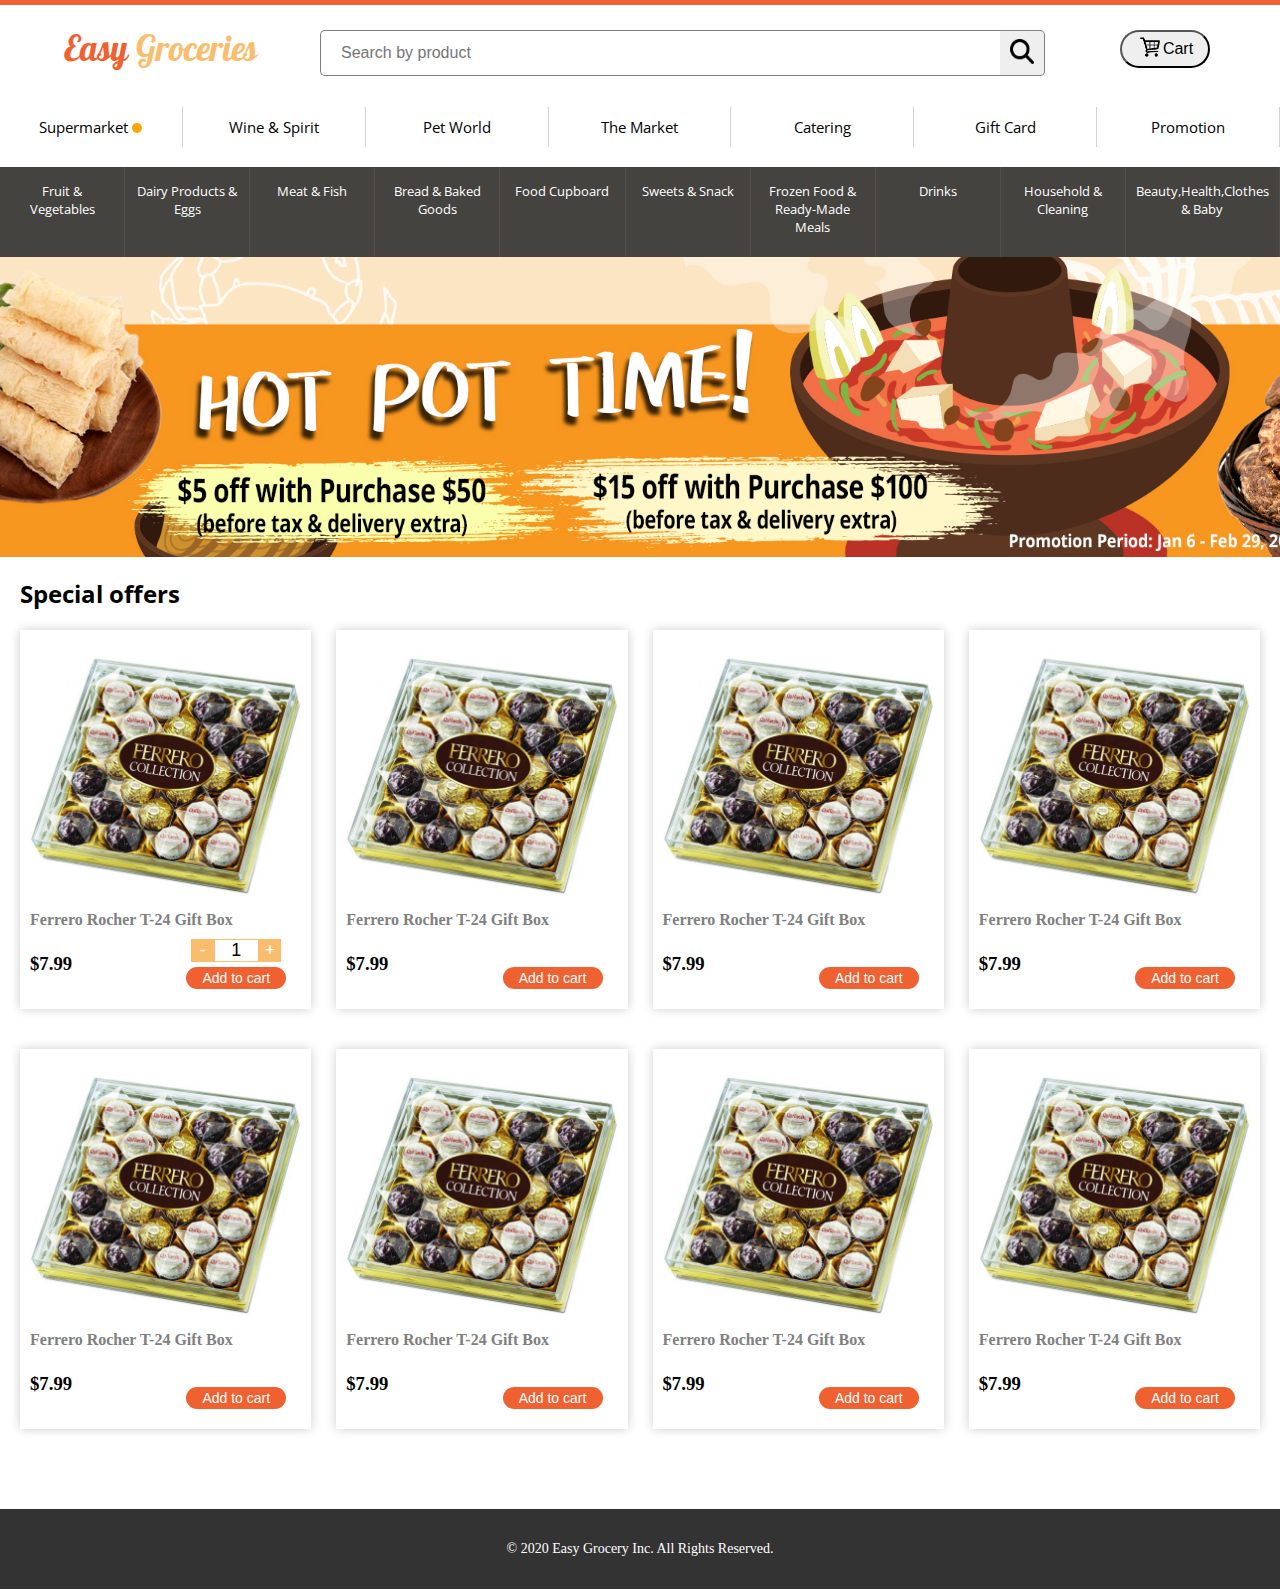
==== dynamic_site/index.html @ de04051f "dynamic" ====
<!DOCTYPE html>
<html lang="en">

<head>
    <meta charset="UTF-8">
    <meta name="viewport" content="width=device-width, initial-scale=1.0">
    <meta http-equiv="X-UA-Compatible" content="ie=edge">
    <link rel="stylesheet" href="./css/main.css">
    <link href="https://fonts.googleapis.com/css?family=Galada&display=swap" rel="stylesheet">
    <link href="https://fonts.googleapis.com/css?family=Open+Sans:800&display=swap" rel="stylesheet">
    <link href="https://fonts.googleapis.com/css?family=Gotu&display=swap" rel="stylesheet">
    
    <title>Easy Grocery</title>
</head>

<body>
    <div class="top"></div>
    <header>
        <div class="header">
            <div class="logo"><span class="easy">Easy</span> <span class="grocery">Groceries</span></div>
            <div class="searchDiv">
                <input type="text" placeholder="Search by product"></input>
                <button class="search"><img src="./img/search.webp"></button>
            </div>
            <div>
                <button class="cart"><img src="./img/cart.png" alt=""><span>Cart</span></button>
            </div>
            <img src="./img/bar.png" alt="" class="bar">
        </div>
        <nav>
            <div class="service">
                <div class="supermarket">
                    Supermarket
                    <span></span>
                    <ul class="department_list">
                        
                    </ul>
                </div>
                <div>Wine & Spirit</div>
                <div>Pet World</div>
                <div>The Market</div>
                <div>Catering</div>
                <div>Gift Card</div>
                <div>Promotion</div>
            </div>
            <div class="category">
                <div>Fruit & Vegetables</div>
                <div>Dairy Products & Eggs</div>
                <div>Meat & Fish</div>
                <div>Bread & Baked Goods</div>
                <div>Food Cupboard</div>
                <div>Sweets & Snack</div>
                <div>Frozen Food & Ready-Made Meals</div>
                <div>Drinks</div>
                <div>Household & Cleaning</div>
                <div>Beauty,Health,Clothes & Baby</div>
            </div>
        </nav>

    </header>

    <main class="splash">
        <div class="banner">
            <!-- <img src="./img/hotpot.jpg" alt="banner"> -->
        </div>
        <div class="special">
            <h2>Special offers</h2>
            <div class="item">
                <div>
                    <img src="./img/item.jpg" alt="">
                    <h4>Ferrero Rocher T-24 Gift Box</h4>
                    <h3>$7.99</h3>
                    <div class="amount">
                        <div class="minus">-</div>
                        <div>1</div>
                        <div class="plus">+</div>
                    </div>
                    <button>Add to cart</button>
                </div>
                <div>
                    <img src="./img/item.jpg" alt="">
                    <h4>Ferrero Rocher T-24 Gift Box</h4>
                    <h3>$7.99</h3>
                    <button>Add to cart</button>
                </div>
                <div>
                    <img src="./img/item.jpg" alt="">
                    <h4>Ferrero Rocher T-24 Gift Box</h4>
                    <h3>$7.99</h3>
                    <button>Add to cart</button>
                </div>
                <div>
                    <img src="./img/item.jpg" alt="">
                    <h4>Ferrero Rocher T-24 Gift Box</h4>
                    <h3>$7.99</h3>
                    <button>Add to cart</button>
                </div>
                <div>
                    <img src="./img/item.jpg" alt="">
                    <h4>Ferrero Rocher T-24 Gift Box</h4>
                    <h3>$7.99</h3>
                    <button>Add to cart</button>
                </div>
                <div>
                    <img src="./img/item.jpg" alt="">
                    <h4>Ferrero Rocher T-24 Gift Box</h4>
                    <h3>$7.99</h3>
                    <button>Add to cart</button>
                </div>
                <div>
                    <img src="./img/item.jpg" alt="">
                    <h4>Ferrero Rocher T-24 Gift Box</h4>
                    <h3>$7.99</h3>
                    <button>Add to cart</button>
                </div>
                <div>
                    <img src="./img/item.jpg" alt="">
                    <h4>Ferrero Rocher T-24 Gift Box</h4>
                    <h3>$7.99</h3>
                    <button>Add to cart</button>
                </div>
            </div>

        </div>
    </main>

    <main class="products">
            <h3 class="productTitle">111</h3>
            <div  class="product_list">
    
            </div>
    </main>

    <footer>
        <p>© 2020 Easy Grocery Inc. All Rights Reserved.</p>
    </footer>

    <script src="./js/jquery.js"></script>
    <script src="js/vendor/foundation.js"></script>
    <script src="./js/app.js"></script>
</body>

</html>
---- dynamic_site/css/main.css ----
*{
    padding:0;
    margin:0;
    box-sizing: border-box;
}




.top{
    width: 100%;
    height: 5px;
    background-color: #f06131;
}
.logo{
    font-family: 'Galada', cursive;
    font-size: 35px;
    margin-top: 20px;
    text-align: center;
    user-select: none;
}
.logo:hover{
    cursor: pointer;
}
.easy{
    color: #f06131;
}
.grocery{
    color: #f9bd6d;
}
.header{
    display: grid;
    grid-template-columns: 2fr 5fr 1fr;

}
header input{
    width: 85%;
    height: 2.9rem;
    border:1px grey solid;
    margin-top: 25px;
    padding-left: 20px;
    font-size: 16px;
    font-family: 'Segoe UI', Tahoma, Geneva, Verdana, sans-serif;
    display: block;
    border-right: none;
    border-top-left-radius: 5px;
    border-bottom-left-radius: 5px;
}

.cart{
    margin-top: 25px;
    height: 2.4rem;
    width: 90px;
    border-radius: 20px;
    font-size: 16px;
}
.cart img{
    width: 20px;
}
.cart span{
    display: inline-block;
    transform: translate(3px,-3px);
   
}
.service{
    width: 100%;
    display: flex;
    height: 40px;
    margin-top: 25px;
}
.service div{
    text-align: center;
    flex: 1;
    font-family: 'Open Sans', sans-serif;
    line-height: 40px;
    font-size: 15px;
    border-right: 1px lightgrey solid;
}
.category{
    width: 100%;
    height: 90px;
    background-color: #45433f;
    margin-top: 20px;
    display: flex;
    
}
.category div{
    flex:1;
    color: white;
    font-family: 'Open Sans', sans-serif;
    font-size: 13px;
    padding:15px 10px;
    border-right:1px #524f49 solid;
    box-sizing: content-box;
    text-align: center;
}
.banner{
    width: 100%;
    height: 300px;
    background-image: url("../img/hotpot.jpg");
    background-size: cover;
    background-position:center;
}
.banner img{
    width: 100%;
    background-position: center;
}
.special{
    height: auto;
    width: 100%;
    margin-top:20px;
    padding:0 20px;

}
.special h2{
    font-family: 'Open Sans', sans-serif;
    margin-bottom:20px;
}
.item{
    display: grid;
    grid-column-gap: 25px;
    grid-row-gap: 40px;
    grid-template-columns: repeat( auto-fit, minmax(250px, 1fr) );
}
.item>div{
    padding:10px;
    height: auto;
    box-shadow:  0px 0px 10px rgba(9,9,9,0.2);
    font-family: roboto;
    font-weight: 100;
    position: relative;
}
.item img{
    display: block;
    width: 100%;
}
.item h4{
    color: grey;
}
.item h3{
    line-height: 70px;
}


footer{
    height: 80px;
    width: 100%;
    background-color: #333333;
    text-align: center;
    color: white;
    font-family: roboto;
    font-size: 14px;
    font-weight: 200;
    line-height: 80px;
    margin-top: 80px;
}
.bar{
    display: none;
}
.mask{
    position: fixed;
    width: 100%;
    height: 100%;
    background-color: rgba(22,22,22,0.8);
}
.cartPage{
    position: fixed;
    width: 80%;
    height: 90%;
    left: 10%;
    top: 5%;
    background-color: #fff;
    border-radius: 3%;
    border:3px grey solid;
}
.cartPage h1{
    text-align: center;
    margin-top: 7vh;
}
.close{
    position: absolute;
    width: 30px;
    top: 15px;
    right: 20px;
}
.cartContent{
    width: 90%;
    height: 50%;
    margin:0 auto;
    border-top: 1px black solid;
    border-bottom: 1px black solid;
    display: grid;
    grid-template-columns: 1fr 1fr 1fr;
    margin-top: 10px;
}
.cartContent div{
    text-align: center;
    padding-top: 10px;
}
.cartContent div h3{
    margin-bottom: 10px;
}
.quant{
    display: grid;
    grid-template-columns: 1fr 2fr 1fr;
    width: 100px;
    margin: 0 auto;
}
.quant span{
    display: inline-block;
    border: 1px black solid;
}
.price{
    display: grid;
    grid-auto-columns: 1fr;
    width: 90%;
    margin: 5px auto;
}
.subtotal, .hst, .total{
    display: flex;
}
.subtotal div, .hst div, .total div{
    flex: 1;
    text-align: center;
}
.searchDiv{
    position: relative;
}
/* .searchDiv::after{
    content: url(./img/search.webp);
    width: 45px;
    height: 2.9rem;
    background-color: red;
    position: absolute;
    right: 10%;
    top: 25px;
    border-radius: 2px;
} */

.searchDiv input{
    float: left;
}
.searchDiv button{
    float: left;
    width: 45px;
    height: 2.9rem;
    margin-top: 25px;
    border: 1px grey solid;
    border-left: none;
    border-top-right-radius: 5px;
    border-bottom-right-radius: 5px;
}
.searchDiv button:hover{
    cursor: pointer;
}

.search img{
    width: 55%;
    height: 55%;
}
.item div button{
    position: absolute;
    bottom: 20px;
    right: 25px;
    height: 22px;
    width: 100px;
    font-size: 14px;
    background-color:#f06131;
    color: white;
    border:none;
    border-top-left-radius: 15px;
    border-bottom-left-radius: 15px;
    border-top-right-radius: 15px;
    border-bottom-right-radius: 15px;
}
.supermarket{
    position: relative;
}
.supermarket span{
    display: inline-block;
    width: 10px;
    height: 10px;
    border-radius: 50%;
    background-color:orange;
    
}
.supermarket:hover{
    cursor: pointer;
}
.supermarket ul{
    position: absolute;
    list-style: none;
    width: 80vw;
    background-color: white;
    box-shadow: 5px 5px 10px rgba(22,22,22,0.2);
    top: 60px;
    left: 1px;
    display: grid;
    grid-template-columns: repeat( auto-fit, minmax(200px, 1fr) );
    color: black;
    text-align: left;
    z-index: 100;
    
}
.supermarket ul li{
    box-sizing: border-box;
    padding-left: 7px;
    font-family: 'Gotu', sans-serif;
}
a{
    color: black;
    text-decoration: none;
}

.product_list{
    display: grid;
    grid-column-gap: 25px;
    grid-row-gap: 40px;
    grid-template-columns: repeat( auto-fit, minmax(250px, 1fr) );
    padding: 10px 20px;
    margin-top: 30px;
}
.product_list>div{
    padding:10px;
    height: auto;
    box-shadow:  0px 0px 10px rgba(9,9,9,0.2);
    font-family: roboto;
    font-weight: 100;
    position: relative;
}
.product_list img{
    display: block;
    width: 100%;
}
.product_list h4{
    color: grey;
}
.product_list h3{
    line-height: 70px;
}
.amount{
    position: absolute;
    right: 30px;
    bottom: 50px;
    width: 90px;
    height: 20px;
    display: grid;
    grid-template-columns: 1fr 2fr 1fr;
    z-index: 88;
}
.amount div{
    height: 100%;
    text-align: center;
    font-family: Arial, Helvetica, sans-serif;
    font-size: 18px;
    border: 1px solid #f9bd6d;
}
.amount .minus{
    background-color:#f9bd6d;
    color: white
}
.amount .plus{
    background-color:#f9bd6d;
    color: white
}

.product_list div button{
    position: absolute;
    bottom: 20px;
    right: 25px;
    height: 22px;
    width: 100px;
    font-size: 14px;
    background-color:#f06131;
    color: white;
    border:none;
    border-top-left-radius: 15px;
    border-bottom-left-radius: 15px;
    border-top-right-radius: 15px;
    border-bottom-right-radius: 15px;
}
.productTitle{
    font-family: 'Open Sans', sans-serif;
    margin-top:20px;
    margin-bottom:-10px;
    margin-left: 20px;
    
}
.products{
    display: none;
}












@media only screen and (max-width:860px){
    h2{
        font-size: 20px;
    }
    
    nav{
        display: none;
    }
    .header{
        grid-template-columns: 1fr;
        margin-bottom: 20px;
    }
    .searchDiv{
        box-sizing: border-box;
        position: relative;
        width: 100%;
        padding-left: 3vw;
    }
    header input{
        width: 92vw;
        margin: 0 auto;
        height: 2.4rem;
        margin-top: 15px;
    }
    .searchDiv button{
        position: absolute;
        height: 2.4rem;
        margin-top: 15px;
        width: 38px;
        transform: translate(-35px,0);
    }
    .search img{
        width: 55%;
        height: 55%;
    }
    .logo{
        text-align: start;
        font-size: 1.8rem;
        margin-left: 3vw;
    }
    .cart{
        transform: scale(0.8);
        position: absolute;
        top: 0vh;
        right: 20px;
    }
    .bar{
        display: block;
        position: absolute;
        top: 32px;
        right: 120px;
        width: 25px;
    }
    .banner{
        height: 200px;
        overflow: hidden;
        background-size: cover;

    }
    .banner img{
        /* height: 100%; */
        width: 100%;
        
    }
}
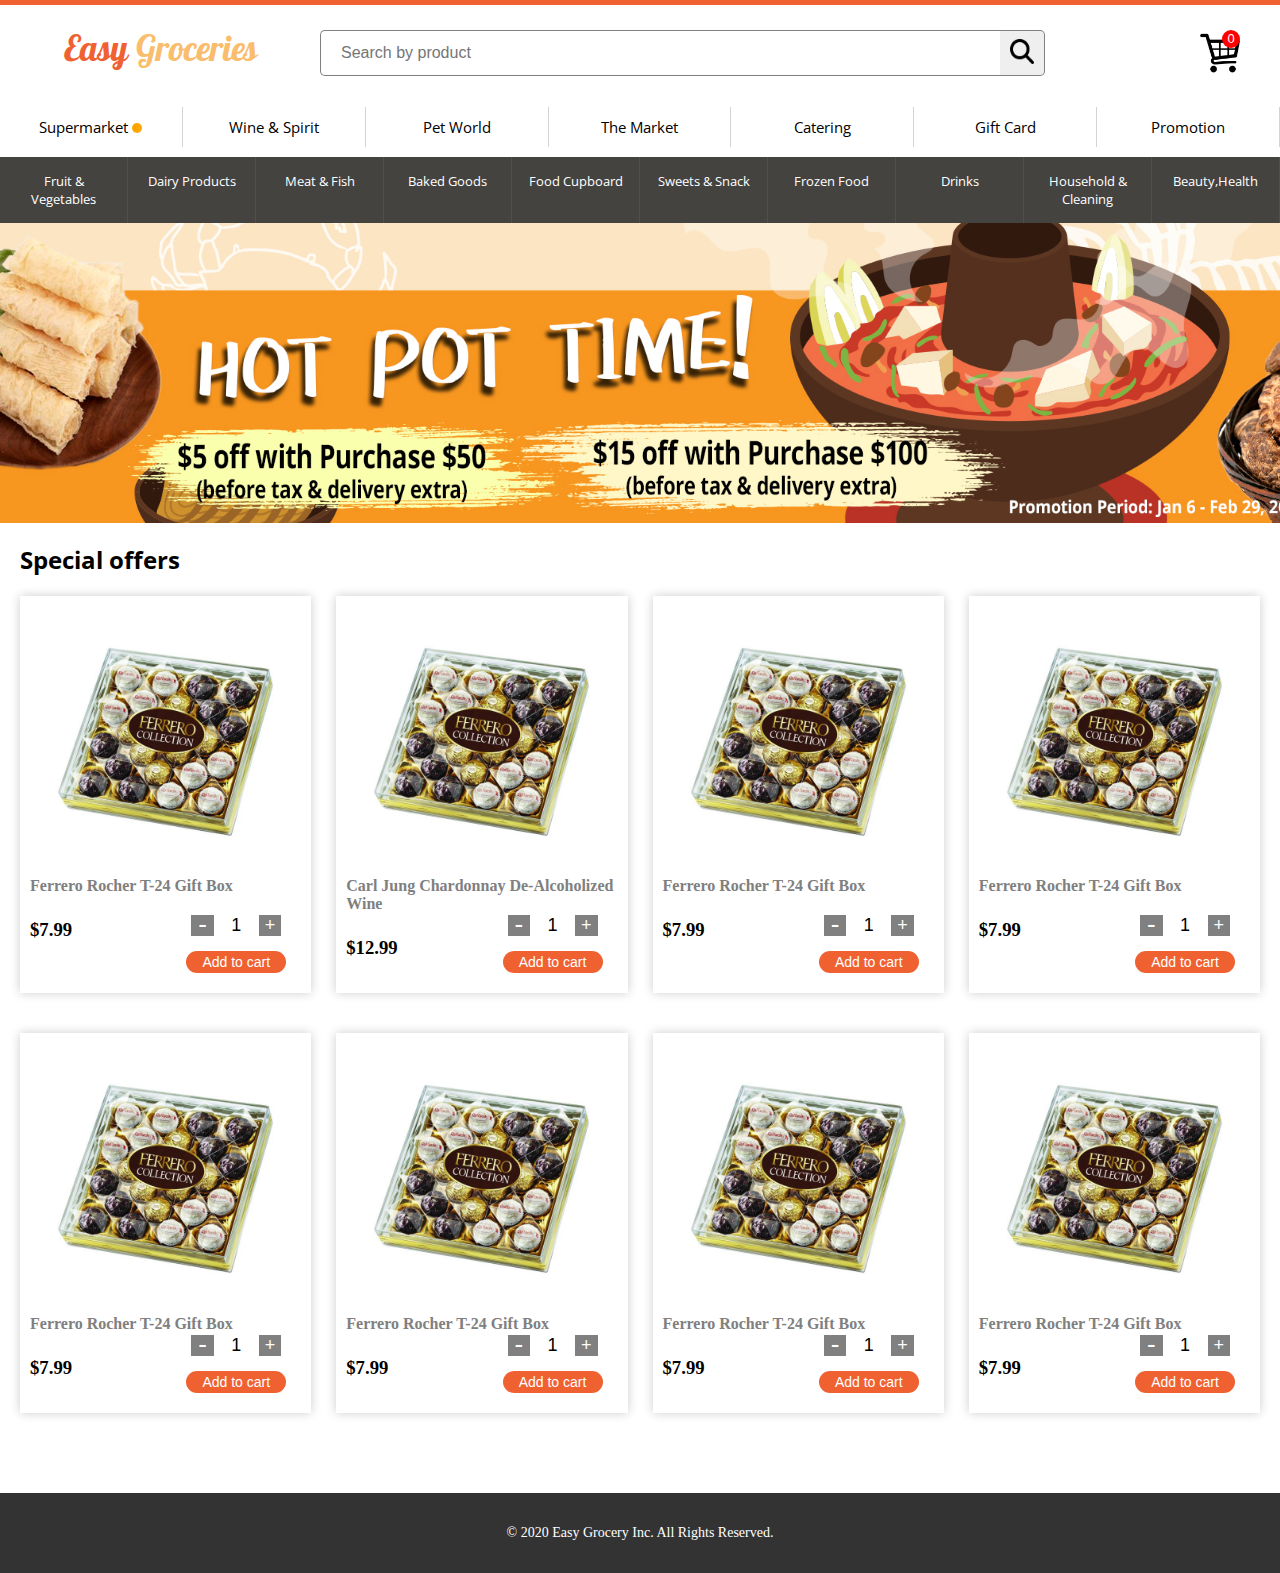
==== commit dd675097: "check2" ====
--- a/dynamic_site/index.html
+++ b/dynamic_site/index.html
@@ -14,16 +14,22 @@
 </head>
 
 <body>
+    <div class="overlay"></div>
+
     <div class="top"></div>
     <header>
         <div class="header">
             <div class="logo"><span class="easy">Easy</span> <span class="grocery">Groceries</span></div>
             <div class="searchDiv">
-                <input type="text" placeholder="Search by product"></input>
+                <input type="text" placeholder="Search by product" class="searchText"></input>
                 <button class="search"><img src="./img/search.webp"></button>
             </div>
-            <div>
-                <button class="cart"><img src="./img/cart.png" alt=""><span>Cart</span></button>
+            <div class="cart">
+                
+                <img src="./img/cart.png" alt="" class="shoppingCart">
+                <span class="cartCircle">0</span>
+                
+                
             </div>
             <img src="./img/bar.png" alt="" class="bar">
         </div>
@@ -45,15 +51,15 @@
             </div>
             <div class="category">
                 <div>Fruit & Vegetables</div>
-                <div>Dairy Products & Eggs</div>
+                <div>Dairy Products</div>
                 <div>Meat & Fish</div>
-                <div>Bread & Baked Goods</div>
+                <div>Baked Goods</div>
                 <div>Food Cupboard</div>
                 <div>Sweets & Snack</div>
-                <div>Frozen Food & Ready-Made Meals</div>
+                <div>Frozen Food</div>
                 <div>Drinks</div>
                 <div>Household & Cleaning</div>
-                <div>Beauty,Health,Clothes & Baby</div>
+                <div>Beauty,Health</div>
             </div>
         </nav>
 
@@ -79,44 +85,79 @@
                 </div>
                 <div>
                     <img src="./img/item.jpg" alt="">
-                    <h4>Ferrero Rocher T-24 Gift Box</h4>
-                    <h3>$7.99</h3>
-                    <button>Add to cart</button>
-                </div>
-                <div>
-                    <img src="./img/item.jpg" alt="">
-                    <h4>Ferrero Rocher T-24 Gift Box</h4>
-                    <h3>$7.99</h3>
-                    <button>Add to cart</button>
-                </div>
-                <div>
-                    <img src="./img/item.jpg" alt="">
-                    <h4>Ferrero Rocher T-24 Gift Box</h4>
-                    <h3>$7.99</h3>
-                    <button>Add to cart</button>
-                </div>
-                <div>
-                    <img src="./img/item.jpg" alt="">
-                    <h4>Ferrero Rocher T-24 Gift Box</h4>
-                    <h3>$7.99</h3>
-                    <button>Add to cart</button>
-                </div>
-                <div>
-                    <img src="./img/item.jpg" alt="">
-                    <h4>Ferrero Rocher T-24 Gift Box</h4>
-                    <h3>$7.99</h3>
-                    <button>Add to cart</button>
-                </div>
-                <div>
-                    <img src="./img/item.jpg" alt="">
-                    <h4>Ferrero Rocher T-24 Gift Box</h4>
-                    <h3>$7.99</h3>
-                    <button>Add to cart</button>
-                </div>
-                <div>
-                    <img src="./img/item.jpg" alt="">
-                    <h4>Ferrero Rocher T-24 Gift Box</h4>
-                    <h3>$7.99</h3>
+                    <h4>Carl Jung Chardonnay De-Alcoholized Wine</h4>
+                    <h3>$12.99</h3>
+                    <div class="amount">
+                        <div class="minus">-</div>
+                        <div>1</div>
+                        <div class="plus">+</div>
+                    </div>
+                    <button>Add to cart</button>
+                </div>
+                <div>
+                    <img src="./img/item.jpg" alt="">
+                    <h4>Ferrero Rocher T-24 Gift Box</h4>
+                    <h3>$7.99</h3>
+                    <div class="amount">
+                        <div class="minus">-</div>
+                        <div>1</div>
+                        <div class="plus">+</div>
+                    </div>
+                    <button>Add to cart</button>
+                </div>
+                <div>
+                    <img src="./img/item.jpg" alt="">
+                    <h4>Ferrero Rocher T-24 Gift Box</h4>
+                    <h3>$7.99</h3>
+                    <div class="amount">
+                        <div class="minus">-</div>
+                        <div>1</div>
+                        <div class="plus">+</div>
+                    </div>
+                    <button>Add to cart</button>
+                </div>
+                <div>
+                    <img src="./img/item.jpg" alt="">
+                    <h4>Ferrero Rocher T-24 Gift Box</h4>
+                    <h3>$7.99</h3>
+                    <div class="amount">
+                        <div class="minus">-</div>
+                        <div>1</div>
+                        <div class="plus">+</div>
+                    </div>
+                    <button>Add to cart</button>
+                </div>
+                <div>
+                    <img src="./img/item.jpg" alt="">
+                    <h4>Ferrero Rocher T-24 Gift Box</h4>
+                    <h3>$7.99</h3>
+                    <div class="amount">
+                        <div class="minus">-</div>
+                        <div>1</div>
+                        <div class="plus">+</div>
+                    </div>
+                    <button>Add to cart</button>
+                </div>
+                <div>
+                    <img src="./img/item.jpg" alt="">
+                    <h4>Ferrero Rocher T-24 Gift Box</h4>
+                    <h3>$7.99</h3>
+                    <div class="amount">
+                        <div class="minus">-</div>
+                        <div>1</div>
+                        <div class="plus">+</div>
+                    </div>
+                    <button>Add to cart</button>
+                </div>
+                <div>
+                    <img src="./img/item.jpg" alt="">
+                    <h4>Ferrero Rocher T-24 Gift Box</h4>
+                    <h3>$7.99</h3>
+                    <div class="amount">
+                        <div class="minus">-</div>
+                        <div>1</div>
+                        <div class="plus">+</div>
+                    </div>
                     <button>Add to cart</button>
                 </div>
             </div>
@@ -125,11 +166,49 @@
     </main>
 
     <main class="products">
-            <h3 class="productTitle">111</h3>
+            <h3 class="productTitle"></h3>
             <div  class="product_list">
     
             </div>
     </main>
+
+
+    
+
+    <div class="cartPage" id="cart">
+        <img src="./img/close.png" alt="" class="close">
+        <h1>Cart</h1>
+        <div class="cartContent">
+            <div class="cartField">
+                <div>
+                    <h4>Item</h4>
+                </div>
+                <div>
+                    <h4>Quantity</h4>
+                </div>
+                <div>
+                    <h4>Price</h4>
+                </div>
+                <div>
+                    <h4>Ext.Price</h4>
+                </div>
+
+            </div>
+
+            <div class="main-cart">
+
+            </div>
+            
+        </div>
+
+        <div class="price subtotal">
+            
+        </div>
+    </div>
+
+
+
+    
 
     <footer>
         <p>© 2020 Easy Grocery Inc. All Rights Reserved.</p>
--- a/dynamic_site/css/main.css
+++ b/dynamic_site/css/main.css
@@ -4,6 +4,9 @@
     box-sizing: border-box;
 }
 
+.special  img{
+    transform: scale(0.8);
+}
 
 
 
@@ -49,19 +52,34 @@
 
 .cart{
     margin-top: 25px;
-    height: 2.4rem;
-    width: 90px;
-    border-radius: 20px;
-    font-size: 16px;
+    height: 3rem;
+    position: relative;
 }
 .cart img{
-    width: 20px;
+    width: 40px;
+    position: absolute;
+    right: 40px;
+    top:3px;
+}
+.shoppingCart:hover{
+    cursor: pointer;
 }
 .cart span{
+    position: absolute;
     display: inline-block;
-    transform: translate(3px,-3px);
-   
-}
+    width: 18px;
+    height: 18px;
+    background-color: red;
+    border-radius: 50%;
+    z-index: 100;
+    color: white;
+    text-align: center;
+    font-size: 13px;
+    line-height: 18px;
+    font-family: arial;
+    right: 40px;
+}
+
 .service{
     width: 100%;
     display: flex;
@@ -78,9 +96,9 @@
 }
 .category{
     width: 100%;
-    height: 90px;
+    height: auto;
     background-color: #45433f;
-    margin-top: 20px;
+    margin-top: 10px;
     display: flex;
     
 }
@@ -172,6 +190,8 @@
     background-color: #fff;
     border-radius: 3%;
     border:3px grey solid;
+    overflow: hidden;
+    z-index: 2020;
 }
 .cartPage h1{
     text-align: center;
@@ -185,21 +205,14 @@
 }
 .cartContent{
     width: 90%;
-    height: 50%;
+    height: 65%;
     margin:0 auto;
     border-top: 1px black solid;
     border-bottom: 1px black solid;
-    display: grid;
-    grid-template-columns: 1fr 1fr 1fr;
+    
     margin-top: 10px;
 }
-.cartContent div{
-    text-align: center;
-    padding-top: 10px;
-}
-.cartContent div h3{
-    margin-bottom: 10px;
-}
+
 .quant{
     display: grid;
     grid-template-columns: 1fr 2fr 1fr;
@@ -263,6 +276,7 @@
     bottom: 20px;
     right: 25px;
     height: 22px;
+    line-height: 22px;
     width: 100px;
     font-size: 14px;
     background-color:#f06131;
@@ -292,11 +306,11 @@
     list-style: none;
     width: 80vw;
     background-color: white;
-    box-shadow: 5px 5px 10px rgba(22,22,22,0.2);
-    top: 60px;
-    left: 1px;
-    display: grid;
-    grid-template-columns: repeat( auto-fit, minmax(200px, 1fr) );
+    box-shadow: 0px 5px 10px rgba(22,22,22,0.2);
+    top: 50px;
+    left: 20px;
+    display: grid;
+    grid-template-columns: repeat( auto-fit, minmax(240px, 1fr) );
     color: black;
     text-align: left;
     z-index: 100;
@@ -304,8 +318,9 @@
 }
 .supermarket ul li{
     box-sizing: border-box;
-    padding-left: 7px;
+    padding-left: 10px;
     font-family: 'Gotu', sans-serif;
+    
 }
 a{
     color: black;
@@ -319,6 +334,7 @@
     grid-template-columns: repeat( auto-fit, minmax(250px, 1fr) );
     padding: 10px 20px;
     margin-top: 30px;
+    
 }
 .product_list>div{
     padding:10px;
@@ -334,6 +350,7 @@
 }
 .product_list h4{
     color: grey;
+    margin-top: 15px;
 }
 .product_list h3{
     line-height: 70px;
@@ -341,9 +358,9 @@
 .amount{
     position: absolute;
     right: 30px;
-    bottom: 50px;
+    bottom: 60px;
     width: 90px;
-    height: 20px;
+    height: 18px;
     display: grid;
     grid-template-columns: 1fr 2fr 1fr;
     z-index: 88;
@@ -353,22 +370,38 @@
     text-align: center;
     font-family: Arial, Helvetica, sans-serif;
     font-size: 18px;
-    border: 1px solid #f9bd6d;
+    /* border: 1px solid grey; */
 }
 .amount .minus{
-    background-color:#f9bd6d;
-    color: white
+    background-color:grey;
+    color: white;
+    font-size: 26px;
+    line-height: 18px;
 }
 .amount .plus{
-    background-color:#f9bd6d;
-    color: white
+    background-color:grey;
+    color: white;
+    font-size: 18px;
+  
+}
+.amount .minus:hover, .amount .plus:hover{
+    cursor: pointer;
+}
+.product_list>div{
+    padding: 10px 15px;
+    padding-top: 20px;
+}
+.product_list>div h3{
+    margin-left: 10px;
+    font-size: 24px;
 }
 
 .product_list div button{
     position: absolute;
-    bottom: 20px;
+    bottom: 18px;
     right: 25px;
-    height: 22px;
+    height: 28px;
+    line-height: 24px;
     width: 100px;
     font-size: 14px;
     background-color:#f06131;
@@ -388,7 +421,80 @@
 }
 .products{
     display: none;
-}
+    padding: 0 2vw;
+}
+
+
+.cartField{
+    /* width: 100%; */
+    height: 40px;
+    display:flex;
+    
+    line-height: 40px;
+}
+.cartField>div{
+    flex: 1;
+    text-align: center;
+}
+.cartContent{
+    overflow: scroll;
+    font-family: arial;
+}
+#cart{
+    display: none;
+}
+
+.cartDetail{
+    display: grid;
+    grid-template-columns: 1fr 1fr 1fr 1fr;
+    text-align: center;
+    border-bottom:1px grey dashed;
+    width: 100%;
+    margin-bottom: 10px;
+    padding-bottom: 10px;
+}
+.cartDetail img{
+    width: 100px;
+    display: block;
+    margin: 0 auto;
+    
+}
+.numTag{
+    display: grid;
+    grid-template-columns: 1fr 1.5fr 1fr;
+    width: 60px;
+    margin: 0 auto;
+    margin-top: 18px;
+}
+.itemPrice{
+    line-height: 70px;
+}
+.overlay{
+    position: fixed;
+    left: 0;
+    right: 0;
+    top: 0;
+    bottom:0;
+    background-color: rgba(22,22,22,0.7);
+    z-index: 200;
+    display: none;
+}
+.addToCart:hover{
+    background-color: #fff;
+    border:2px solid #f06131;
+    color: #f06131;
+    line-height: 16px;
+    cursor: pointer;
+    
+}
+.productDes{
+    margin-bottom: 15px;
+}
+
+
+
+
+
 
 
 
@@ -406,12 +512,22 @@
         font-size: 20px;
     }
     
-    nav{
+    .service{
+        display: none;
+        border:1px grey solid;
+        border-bottom: 5px solid grey;
+        transform: translate(0,-20px);
+        z-index: 200;
+    }
+    .category{
         display: none;
     }
     .header{
         grid-template-columns: 1fr;
         margin-bottom: 20px;
+    }
+    header{
+        position: relative;
     }
     .searchDiv{
         box-sizing: border-box;
@@ -437,22 +553,35 @@
         height: 55%;
     }
     .logo{
-        text-align: start;
+        text-align: center;
         font-size: 1.8rem;
         margin-left: 3vw;
     }
     .cart{
-        transform: scale(0.8);
+     
+        height: 0;
+        
+    }
+    .cart img{
         position: absolute;
-        top: 0vh;
         right: 20px;
+        top: -120px; 
+        width: 35px;
+    }
+    .cart span{
+        position: absolute;
+        right: 20px;
+        top: -120px; 
     }
     .bar{
         display: block;
         position: absolute;
         top: 32px;
-        right: 120px;
+        left: 20px;
         width: 25px;
+    }
+    .bar:hover{
+        cursor: pointer;
     }
     .banner{
         height: 200px;
@@ -465,4 +594,22 @@
         width: 100%;
         
     }
-}
+    .service div{
+        display: block;
+        background-color: #fff;
+       
+        
+    }
+    .productTitle{
+        font-size: 16px;
+    }
+}
+
+
+
+
+
+
+
+
+
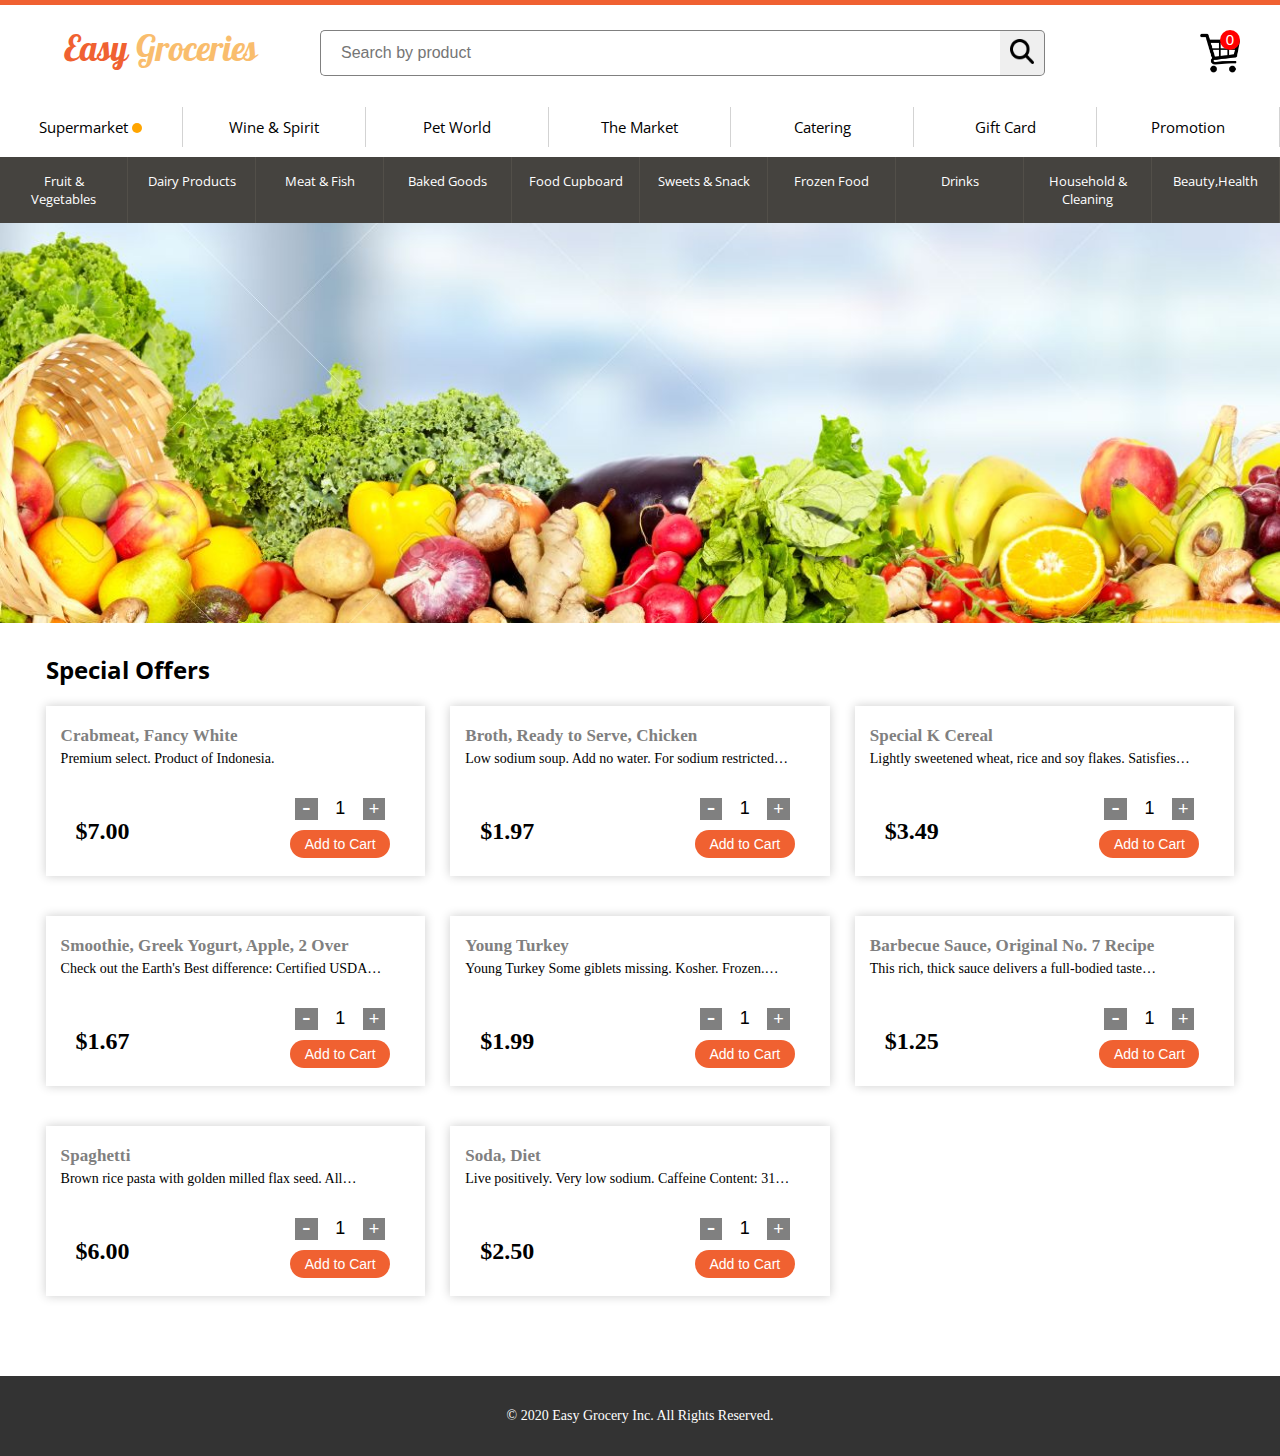
==== commit fa059b5b: "done" ====
--- a/dynamic_site/index.html
+++ b/dynamic_site/index.html
@@ -70,95 +70,126 @@
             <!-- <img src="./img/hotpot.jpg" alt="banner"> -->
         </div>
         <div class="special">
-            <h2>Special offers</h2>
+            <h2>Special Offers</h2>
             <div class="item">
                 <div>
-                    <img src="./img/item.jpg" alt="">
-                    <h4>Ferrero Rocher T-24 Gift Box</h4>
-                    <h3>$7.99</h3>
-                    <div class="amount">
-                        <div class="minus">-</div>
-                        <div>1</div>
-                        <div class="plus">+</div>
-                    </div>
-                    <button>Add to cart</button>
-                </div>
-                <div>
-                    <img src="./img/item.jpg" alt="">
-                    <h4>Carl Jung Chardonnay De-Alcoholized Wine</h4>
-                    <h3>$12.99</h3>
-                    <div class="amount">
-                        <div class="minus">-</div>
-                        <div>1</div>
-                        <div class="plus">+</div>
-                    </div>
-                    <button>Add to cart</button>
-                </div>
-                <div>
-                    <img src="./img/item.jpg" alt="">
-                    <h4>Ferrero Rocher T-24 Gift Box</h4>
-                    <h3>$7.99</h3>
-                    <div class="amount">
-                        <div class="minus">-</div>
-                        <div>1</div>
-                        <div class="plus">+</div>
-                    </div>
-                    <button>Add to cart</button>
-                </div>
-                <div>
-                    <img src="./img/item.jpg" alt="">
-                    <h4>Ferrero Rocher T-24 Gift Box</h4>
-                    <h3>$7.99</h3>
-                    <div class="amount">
-                        <div class="minus">-</div>
-                        <div>1</div>
-                        <div class="plus">+</div>
-                    </div>
-                    <button>Add to cart</button>
-                </div>
-                <div>
-                    <img src="./img/item.jpg" alt="">
-                    <h4>Ferrero Rocher T-24 Gift Box</h4>
-                    <h3>$7.99</h3>
-                    <div class="amount">
-                        <div class="minus">-</div>
-                        <div>1</div>
-                        <div class="plus">+</div>
-                    </div>
-                    <button>Add to cart</button>
-                </div>
-                <div>
-                    <img src="./img/item.jpg" alt="">
-                    <h4>Ferrero Rocher T-24 Gift Box</h4>
-                    <h3>$7.99</h3>
-                    <div class="amount">
-                        <div class="minus">-</div>
-                        <div>1</div>
-                        <div class="plus">+</div>
-                    </div>
-                    <button>Add to cart</button>
-                </div>
-                <div>
-                    <img src="./img/item.jpg" alt="">
-                    <h4>Ferrero Rocher T-24 Gift Box</h4>
-                    <h3>$7.99</h3>
-                    <div class="amount">
-                        <div class="minus">-</div>
-                        <div>1</div>
-                        <div class="plus">+</div>
-                    </div>
-                    <button>Add to cart</button>
-                </div>
-                <div>
-                    <img src="./img/item.jpg" alt="">
-                    <h4>Ferrero Rocher T-24 Gift Box</h4>
-                    <h3>$7.99</h3>
-                    <div class="amount">
-                        <div class="minus">-</div>
-                        <div>1</div>
-                        <div class="plus">+</div>
-                    </div>
-                    <button>Add to cart</button>
+                    <img src="./uploads/8660/86600702513.jpg" alt="">
+                    
+                    <h4 class="productName">Crabmeat, Fancy White</h4>
+                    <p class="productDes">Premium select. Product of Indonesia.</p>
+                   
+                    <h3>$7.00</h3>
+                    <div class="amount">
+                        <div class="minus" data-id=142>-</div>
+                        <div data-id=142 class="quantity_142">1</div>
+                        <div class="plus" data-id=142>+</div>
+                    </div>
+                    <button class="addToCart" data-id=142>Add to Cart</button>
+                </div>
+
+                <div>
+                    <img src="./uploads/5100/51000006844.jpg" alt="">
+                    
+                    <h4 class="productName">Broth, Ready to Serve, Chicken</h4>
+                    <p class="productDes">Low sodium soup. Add no water. For sodium restricted…</p>
+                   
+                    <h3>$1.97</h3>
+                    <div class="amount">
+                        <div class="minus" data-id=139>-</div>
+                        <div data-id=139 class="quantity_139">1</div>
+                        <div class="plus" data-id=139>+</div>
+                    </div>
+                    <button class="addToCart" data-id=139>Add to Cart</button>
+                </div>
+
+                <div>
+                    <img src="./uploads/3800/38000787270.jpg" alt="">
+                    
+                    <h4 class="productName">Special K Cereal</h4>
+                    <p class="productDes">Lightly sweetened wheat, rice and soy flakes. Satisfies…</p>
+                   
+                    <h3>$3.49</h3>
+                    <div class="amount">
+                        <div class="minus" data-id=201>-</div>
+                        <div data-id=201 class="quantity_201">1</div>
+                        <div class="plus" data-id=201>+</div>
+                    </div>
+                    <button class="addToCart" data-id=201>Add to Cart</button>
+                </div>
+
+                <div>
+                    <img src="./uploads/2392/23923320161.jpg" alt="">
+                    
+                    <h4 class="productName">Smoothie, Greek Yogurt, Apple, 2 Over </h4>
+                    <p class="productDes">Check out the Earth's Best difference: Certified USDA…</p>
+                   
+                    <h3>$1.67</h3>
+                    <div class="amount">
+                        <div class="minus" data-id=741>-</div>
+                        <div data-id=741 class="quantity_741">1</div>
+                        <div class="plus" data-id=741>+</div>
+                    </div>
+                    <button class="addToCart" data-id=741>Add to Cart</button>
+                </div>
+
+                <div>
+                    <img src="./uploads/2000/200062410926.jpg" alt="">
+                    
+                    <h4 class="productName">Young Turkey </h4>
+                    <p class="productDes">Young Turkey Some giblets missing. Kosher. Frozen.…</p>
+                   
+                    <h3>$1.99</h3>
+                    <div class="amount">
+                        <div class="minus" data-id=1176>-</div>
+                        <div data-id=1176 class="quantity_1176">1</div>
+                        <div class="plus" data-id=1176>+</div>
+                    </div>
+                    <button class="addToCart" data-id=1176>Add to Cart</button>
+                </div>
+                
+                <div>
+                    <img src="./uploads/1300/13000009614.jpg" alt="">
+                    
+                    <h4 class="productName">Barbecue Sauce, Original No. 7 Recipe </h4>
+                    <p class="productDes">This rich, thick sauce delivers a full-bodied taste…</p>
+                   
+                    <h3>$1.25</h3>
+                    <div class="amount">
+                        <div class="minus" data-id=607>-</div>
+                        <div data-id=607 class="quantity_607">1</div>
+                        <div class="plus" data-id=607>+</div>
+                    </div>
+                    <button class="addToCart" data-id=607>Add to Cart</button>
+                </div>
+
+                <div>
+                    <img src="./uploads/7151/71518000608.jpg" alt="">
+                    
+                    <h4 class="productName">Spaghetti </h4>
+                    <p class="productDes">Brown rice pasta with golden milled flax seed. All…</p>
+                   
+                    <h3>$6.00</h3>
+                    <div class="amount">
+                        <div class="minus" data-id=160>-</div>
+                        <div data-id=160 class="quantity_160">1</div>
+                        <div class="plus" data-id=160>+</div>
+                    </div>
+                    <button class="addToCart" data-id=160>Add to Cart</button>
+                </div>
+
+                <div>
+                    <img src="./uploads/4900/49000023442.jpg" alt="">
+                    
+                    <h4 class="productName">Soda, Diet </h4>
+                    <p class="productDes">Live positively. Very low sodium. Caffeine Content: 31…</p>
+                   
+                    <h3>$2.50</h3>
+                    <div class="amount">
+                        <div class="minus" data-id=345>-</div>
+                        <div data-id=345 class="quantity_345">1</div>
+                        <div class="plus" data-id=345>+</div>
+                    </div>
+                    <button class="addToCart" data-id=345>Add to Cart</button>
                 </div>
             </div>
 
@@ -201,9 +232,35 @@
             
         </div>
 
-        <div class="price subtotal">
-            
-        </div>
+        <div class="subtotal">
+            <div class="">
+                <div class=""></div>
+                <div class="">
+                    Subtotal
+                </div>
+                <div class="alignRight"></div>
+                
+            </div> 
+            <div class="">
+                <div class=""></div>
+                <div class="">
+                    Hst.
+                </div>
+                <div class="alignRight"></div>
+                
+            </div> 
+
+            <div class="totalPrice">
+                <div class=""></div>
+                <div class="total">
+                    Total
+                </div>
+                <div class="total alignRight"></div>
+                
+            </div> 
+        </div>
+
+        <button class="checkout">Checkout</button>
     </div>
 
 
--- a/dynamic_site/css/main.css
+++ b/dynamic_site/css/main.css
@@ -67,19 +67,21 @@
 .cart span{
     position: absolute;
     display: inline-block;
-    width: 18px;
-    height: 18px;
+    width: 20px;
+    height: 20px;
     background-color: red;
     border-radius: 50%;
     z-index: 100;
     color: white;
     text-align: center;
-    font-size: 13px;
-    line-height: 18px;
+    font-size: 15px;
+    line-height: 20px;
     font-family: arial;
     right: 40px;
 }
-
+.cart span:hover{
+    cursor: pointer;
+}
 .service{
     width: 100%;
     display: flex;
@@ -114,10 +116,10 @@
 }
 .banner{
     width: 100%;
-    height: 300px;
-    background-image: url("../img/hotpot.jpg");
+    height: 400px;
+    background-image: url("../img/bg.jpg");
     background-size: cover;
-    background-position:center;
+    background-position:center 75%;
 }
 .banner img{
     width: 100%;
@@ -138,7 +140,7 @@
     display: grid;
     grid-column-gap: 25px;
     grid-row-gap: 40px;
-    grid-template-columns: repeat( auto-fit, minmax(250px, 1fr) );
+    grid-template-columns: repeat( auto-fit, minmax(280px, 1fr) );
 }
 .item>div{
     padding:10px;
@@ -229,13 +231,7 @@
     width: 90%;
     margin: 5px auto;
 }
-.subtotal, .hst, .total{
-    display: flex;
-}
-.subtotal div, .hst div, .total div{
-    flex: 1;
-    text-align: center;
-}
+
 .searchDiv{
     position: relative;
 }
@@ -273,7 +269,7 @@
 }
 .item div button{
     position: absolute;
-    bottom: 20px;
+    bottom: 40px;
     right: 25px;
     height: 22px;
     line-height: 22px;
@@ -310,7 +306,7 @@
     top: 50px;
     left: 20px;
     display: grid;
-    grid-template-columns: repeat( auto-fit, minmax(240px, 1fr) );
+    grid-template-columns: repeat( auto-fit, minmax(280px, 1fr) );
     color: black;
     text-align: left;
     z-index: 100;
@@ -331,7 +327,7 @@
     display: grid;
     grid-column-gap: 25px;
     grid-row-gap: 40px;
-    grid-template-columns: repeat( auto-fit, minmax(250px, 1fr) );
+    grid-template-columns: repeat( auto-fit, minmax(280px, 1fr) );
     padding: 10px 20px;
     margin-top: 30px;
     
@@ -357,7 +353,7 @@
 }
 .amount{
     position: absolute;
-    right: 30px;
+    right: 40px;
     bottom: 60px;
     width: 90px;
     height: 18px;
@@ -376,30 +372,36 @@
     background-color:grey;
     color: white;
     font-size: 26px;
-    line-height: 18px;
+    line-height: 17px;
+    border:1px grey solid;
+    box-sizing: border-box;
+    height: 22px;
 }
 .amount .plus{
     background-color:grey;
     color: white;
     font-size: 18px;
-  
+    border:1px grey solid;
+    box-sizing: border-box;
+    height: 22px;
 }
 .amount .minus:hover, .amount .plus:hover{
     cursor: pointer;
 }
-.product_list>div{
+.product_list>div, .item>div{
     padding: 10px 15px;
     padding-top: 20px;
 }
-.product_list>div h3{
-    margin-left: 10px;
+.product_list>div h3, .item>div h3{
+    margin-left: 15px;
+    margin-top: 0px;
     font-size: 24px;
 }
 
-.product_list div button{
+.product_list div button, .item div button{
     position: absolute;
     bottom: 18px;
-    right: 25px;
+    right: 35px;
     height: 28px;
     line-height: 24px;
     width: 100px;
@@ -439,6 +441,7 @@
 .cartContent{
     overflow: scroll;
     font-family: arial;
+    margin-bottom: 10px;
 }
 #cart{
     display: none;
@@ -464,7 +467,22 @@
     grid-template-columns: 1fr 1.5fr 1fr;
     width: 60px;
     margin: 0 auto;
-    margin-top: 18px;
+    margin-top: 20px;
+    margin-bottom: 5px;
+}
+.cart_plus, .cart_minus{
+    border:1px white solid;
+    font-size: 20px;
+    width: 20px;
+    height: 20px;
+    line-height: 16px;
+    padding-bottom: 5px;
+    
+}
+.cart_plus:hover, .cart_minus:hover{
+    border:grey 1px solid;
+    color: grey;
+    background-color: #fff;
 }
 .itemPrice{
     line-height: 70px;
@@ -489,13 +507,76 @@
 }
 .productDes{
     margin-bottom: 15px;
-}
-
-
-
-
-
-
+    margin-top: 5px;
+    font-size: 14px;
+    height: 30px;
+}
+
+.checkout{
+    position: absolute;
+    left: 10vw;;
+    bottom: 45px;
+    width: 110px;
+    height: 40px;
+    font-size: 20px;
+    border-radius: 6px;
+    background-color: #f06131;
+    border: none;
+    color:white;
+    text-align: center;
+}
+.checkout:hover{
+    cursor: pointer;
+}
+.subtotal>div{
+    
+    width: 100%;
+    display: grid;
+    grid-template-columns: 2fr 1fr 1fr;
+    text-align: center;
+    font-family: 'Segoe UI', Tahoma, Geneva, Verdana, sans-serif;
+}
+.total{
+    font-size: 22px;
+}
+.item{
+  padding: 0 2vw;
+}
+
+.special h2{
+    margin-left: 2vw;
+    margin-top: 30px;
+}
+.close:hover, .cart_plus:hover, .cart_minus:hover, .cart_delete:hover{
+    cursor: pointer;
+}
+.minus:hover, .plus:hover{
+    border: 1px grey solid;
+    color: grey;
+    box-sizing: border-box;
+    background-color: #fff;    
+
+}
+.productName{
+    font-size: 17px;
+    letter-spacing: 0.1px;
+}
+.alignRight{
+    text-align: right;
+    padding-right: 40%;
+}
+
+.cart_delete{
+    height: 18px;
+    line-height: 18px;
+    background-color: lightgrey;
+    padding: 0 5px;
+    border-radius: 4px;
+    border:none;
+}
+.cart_delete:hover{
+    background-color: orange;
+}
 
 
 
@@ -571,7 +652,7 @@
     .cart span{
         position: absolute;
         right: 20px;
-        top: -120px; 
+        top: -126px; 
     }
     .bar{
         display: block;
@@ -584,7 +665,7 @@
         cursor: pointer;
     }
     .banner{
-        height: 200px;
+        height: 250px;
         overflow: hidden;
         background-size: cover;
 
@@ -603,13 +684,42 @@
     .productTitle{
         font-size: 16px;
     }
-}
-
-
-
-
-
-
-
-
-
+    .supermarket ul{
+        width: 100vw;
+        left: 0px;
+    }
+}
+
+
+
+
+@media only screen and (max-width:650px){
+    .banner{
+        height: 200px;
+        overflow: hidden;
+        background-size: cover;
+
+    }
+
+    .cartPage{
+        position: fixed;
+        width: 100%;
+        height: 90%;
+        top: 5%;
+        left: 0;
+        background-color: #fff;
+        border-radius: 3%;
+        border:2px grey solid;
+        overflow: hidden;
+        z-index: 2020;
+    }
+    .itemName{
+        font-size: 14px;
+    }
+    
+}
+
+
+
+
+
